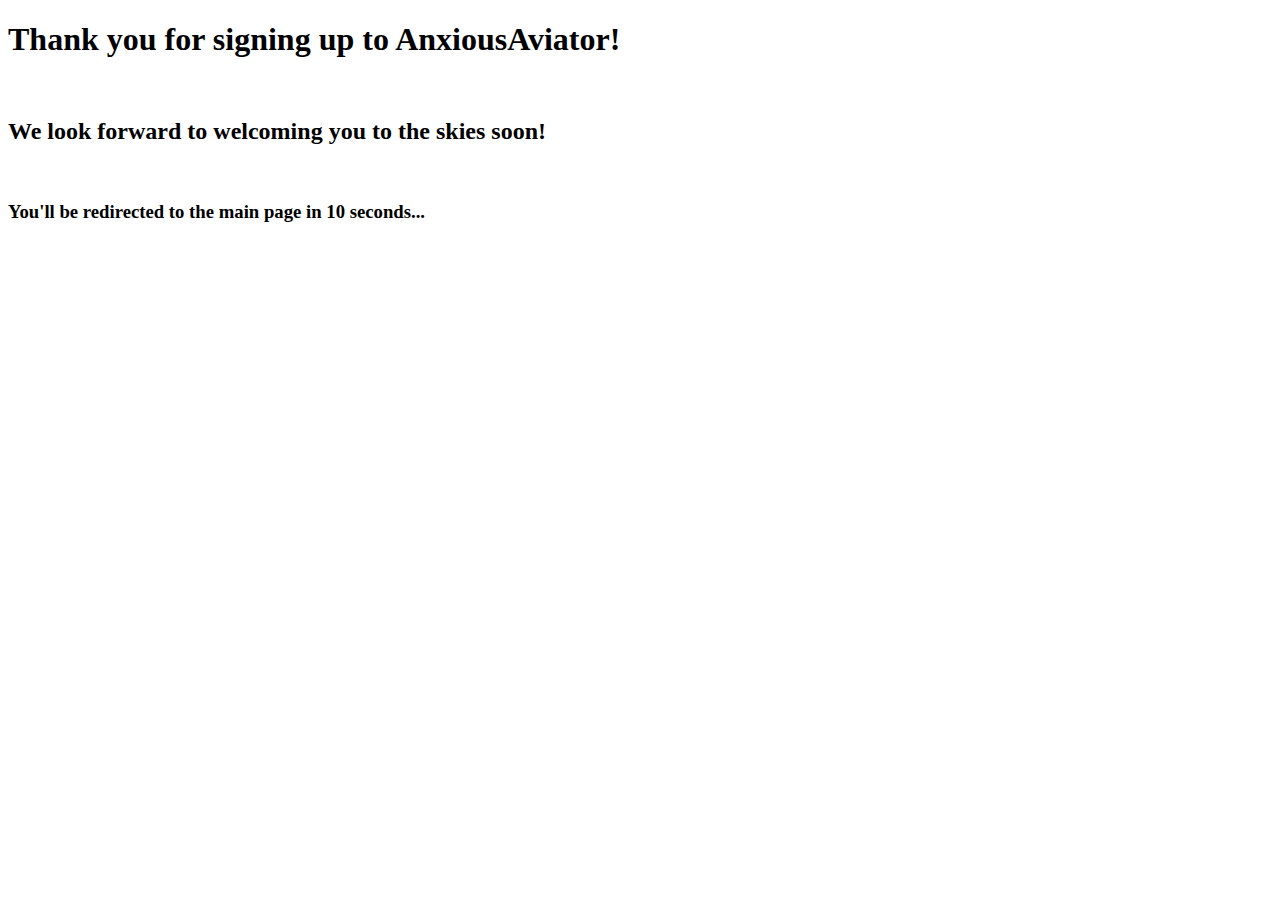
==== confirmation.html @ c25b3e9b "Add confirmation.html page and removed broken CI link" ====
<!DOCTYPE html>
<html lang="en">
<head>
    <meta charset="UTF-8">
    <meta http-equiv="X-UA-Compatible" content="IE=edge">
    <meta name="viewport" content="width=device-width, initial-scale=1.0">
    <meta http-equiv="refresh" content="10; url=index.html">
    <title>Document</title>
</head>
<body>
    <h1>Thank you for signing up to AnxiousAviator!</h1><br>
    <h2>We look forward to welcoming you to the skies soon!</h2><br>
    <h3>You'll be redirected to the main page in 10 seconds...</h3>
</body>
</html>
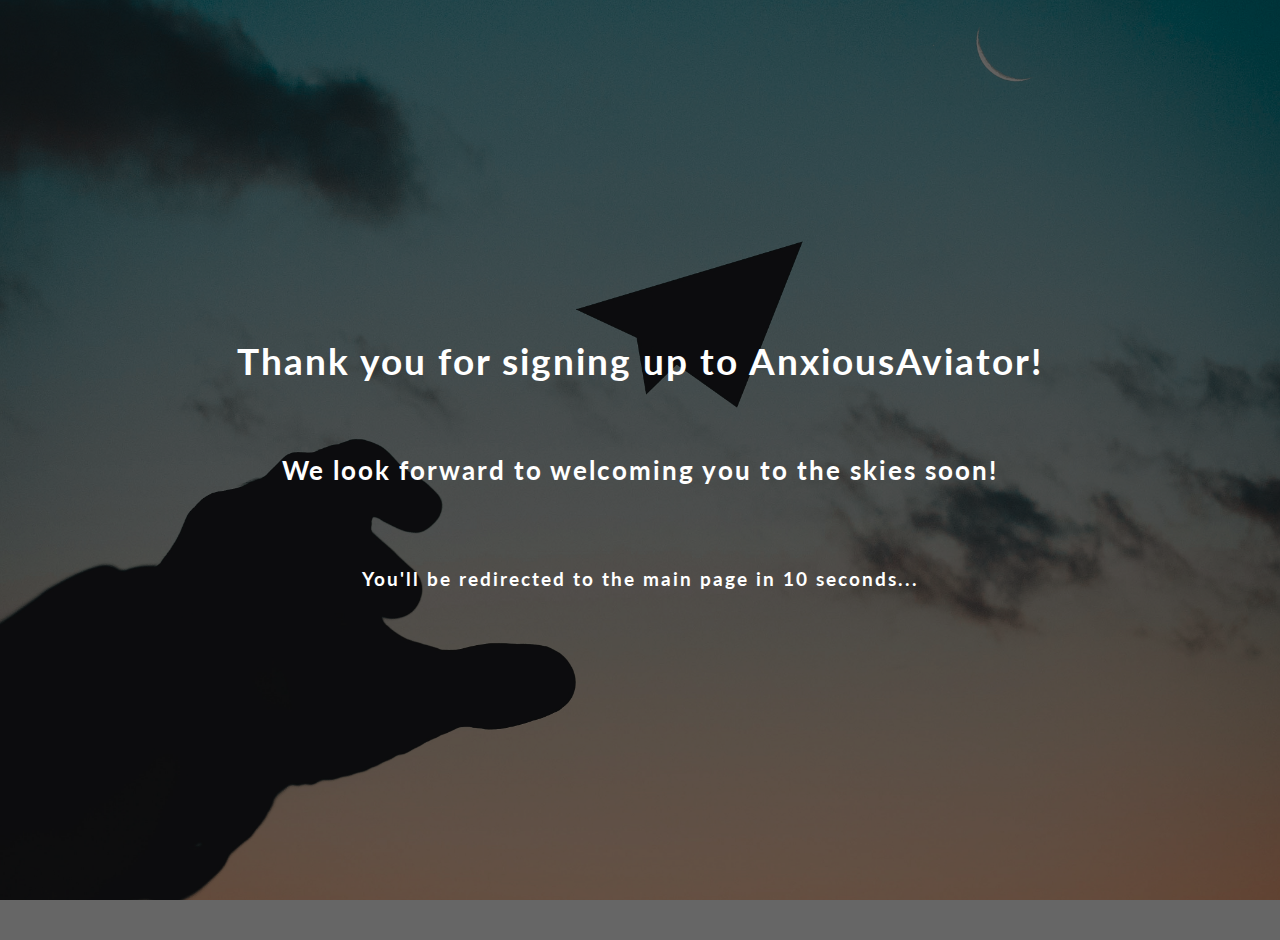
==== commit 6a1f7df8: "Add style to confirmation.html" ====
--- a/confirmation.html
+++ b/confirmation.html
@@ -5,11 +5,16 @@
     <meta http-equiv="X-UA-Compatible" content="IE=edge">
     <meta name="viewport" content="width=device-width, initial-scale=1.0">
     <meta http-equiv="refresh" content="10; url=index.html">
+    <link rel="stylesheet" href="/assets/css/style.css">
     <title>Document</title>
 </head>
 <body>
-    <h1>Thank you for signing up to AnxiousAviator!</h1><br>
-    <h2>We look forward to welcoming you to the skies soon!</h2><br>
-    <h3>You'll be redirected to the main page in 10 seconds...</h3>
+    <main class="confirmation-page">
+        <div class="confirmation-container">
+            <h1 class="confirmation-text" id="h1-text">Thank you for signing up to AnxiousAviator!</h1><br>
+            <h2 class="confirmation-text" id="h2-text">We look forward to welcoming you to the skies soon!</h2><br>
+            <h3 class="confirmation-text">You'll be redirected to the main page in 10 seconds...</h3>
+        </div>
+    </main>
 </body>
 </html>--- a/assets/css/style.css
+++ b/assets/css/style.css
@@ -0,0 +1,346 @@
+/*--------------------------------google fonts-------------------------------- */
+@import url('https://fonts.googleapis.com/css2?family=Almarai:wght@300;400&family=Lato&family=Montserrat:ital,wght@0,300;1,400&display=swap');
+
+* {
+    margin: 0;
+    padding: 0;
+    border: none;
+}
+
+html {
+    scroll-behavior: smooth;
+}
+
+body {
+    color: #fff;
+    font-family: Almaria, Lato;
+}
+
+/* --------------------------------hero-image, logo and nav-bar-------------------------------- */
+.hero-image {
+    width: 100%;
+    background: url(../images/plane-contrails.jpg) no-repeat;
+    background-size: cover;
+    background-position: right;
+    height: 600px;
+    position: relative;
+}
+
+.container-header {
+    display: flex;
+    flex-direction: column;
+    width: 100%;
+    color: #fff;
+    border-bottom: 1px solid #fff;
+    align-items: center;
+    background-color: rgb(16, 58, 85);
+}
+
+.container-header a {
+    text-decoration: none;
+    color: #fff;
+}
+
+.container-header ul {
+    display: flex;
+    justify-content: space-around;
+    margin-bottom: 30px;
+    /* padding: 20px; */
+    list-style-type: none;
+    text-decoration: none;
+    letter-spacing: 3px;
+}
+
+.logo {
+    letter-spacing: 5px;
+    margin: 30px 0 20px 0;
+    text-decoration: none;
+    font-size: 150%;
+}
+
+.nav-bar li {
+    font-size: .7em;
+    padding: 0 10px 0 10px;
+}
+
+/* --------------------------------cover-text-------------------------------- */
+.cover-text {
+    width: 90%;
+    height: 28%;
+    background-color: rgba(249, 109, 107, .6);
+    position: absolute;
+    top: 383px; 
+    /* transform: rotate(-35deg); */
+    border-top-right-radius: 60px;
+    border-bottom-right-radius: 10px;
+}
+
+.cover-text h2 {
+    font-size: 200%;
+    margin: 10px 10px 10px 10px;
+    padding-top: 20px;
+    text-transform: uppercase;
+    letter-spacing: 3px;
+    color: #fff;
+}
+
+.cover-text h3 {
+    margin: 51px 0 10px 10px;
+    padding: 10px 0 0 0;
+    text-decoration: none;
+    border-bottom: 1px solid #fff;
+    color: #fff;
+    font-size: 75%;
+    text-transform: uppercase;
+    width: 33%;
+    letter-spacing: 3px;
+}
+
+/* --------------------------------info section-------------------------------- */
+.container-info {
+    background-color: rgb(178, 160, 184);
+    width: 100%;
+    height: 1460px;
+    display: flex;
+    flex-direction: column;
+}
+
+.toy-plane img {
+    margin: 80px 20px 20px 20px;
+}
+
+.txt-info-1 h3 {
+    font-size: 200%;
+    margin: 20px 20px 10px 20px;
+    letter-spacing: 3px;
+    color: #000;
+    text-transform: uppercase;
+    line-height: 45px;
+}
+
+.txt-info-1 p {
+    margin: 10px 20px 20px 20px;
+    color: #000;
+    letter-spacing: 2px;
+    line-height: 30px;
+    font-family: Montserrat, Almarai;
+    font-weight: 900;
+}
+
+.button-style-black {
+    background-color: #000;
+    color: rgb(178, 160, 184);
+    padding: 18px 30px;
+    margin-left: 20px;
+    letter-spacing: 3px;
+    cursor: pointer;
+}
+/* -----------Add transition to button------------- */
+
+.txt-info-2 h3 {
+    font-size: 200%;
+    margin: 40px 20px 10px 20px;
+    letter-spacing: 3px;
+    color: #000;
+    text-transform: uppercase;
+    line-height: 45px;
+}
+
+.stormy-clouds img {
+    margin: 10px 20px 20px 20px;
+}
+
+/* --------------------------------customer-review--------------------------------*/
+.cust-review {
+    background-color: rgb(253, 133, 8);
+}
+
+.cust-review h3, .cust-review h4 {
+    margin: 0 20px 0 20px;
+    padding: 20px 0;
+    color: #000;
+    letter-spacing: 3px;
+    line-height: 25px;
+    font-family: Montserrat, Almarai;
+    font-weight: 900;
+    font-style: italic;
+    text-align: left;
+}
+
+.cust-review h4 {
+    padding: 2px 0 30px 0;
+}
+
+/* --------------------------------course-info-------------------------------------*/
+.course-info {
+    background: url(../images/cockpit.jpg) no-repeat center;
+    background-size: cover;
+    width: 100%;
+    display: flex;
+    flex-direction: column;
+}
+
+.course-info div {
+    background-color: rgba(0, 0, 0, .6);
+    height: 230px;
+    border: 2px solid #fff;
+    text-align: center;
+    line-height: 20px;
+    letter-spacing: 2px;
+    padding: 10px;
+    font-size: 100%;
+    display: flex;
+    flex-direction: column;
+    justify-content: center;
+    
+}
+
+.course-info h2, .course-info h3 {
+    padding: 8px;
+    color: #fff;
+}
+.course-info h2 {
+    padding-bottom: 20px;
+}
+
+.course-info a {
+    text-decoration: none;
+}
+
+/*------------------------------flight-support--------------------------------------*/
+.container-flight-support{
+    background-color: #81DAF5;
+    width: 100%;
+    height: 1230px;
+    display: flex;
+    flex-direction: column;
+}
+
+.flight-support iframe {
+    height: 220px;
+}
+
+.txt-support-1 p {
+    margin: 20px 20px 20px 20px;
+    color: #000;
+    letter-spacing: 2px;
+    line-height: 30px;
+    font-family: Montserrat, Almarai;
+    font-weight: 900;
+}
+
+.txt-info-1 a {
+    color: #fff;
+    font-weight: bolder;
+}
+
+/*--------------------------------sign-up-form------------------------------------- */
+.sign-up-form {
+    background: url(/assets/images/paper-plane.jpg) no-repeat center;
+    width: 100%;
+    background-size: cover;
+    height: 515px;
+}
+
+.sign-up-form .form-container {
+    background-color: rgba(0, 0, 0, .6);
+    height: 500px;
+    padding: 20px;
+    display: flex;
+    flex-direction: column;
+
+}
+
+.form-container .text-box {
+    background: transparent;
+    border: 1px solid #fff;
+    line-height: 30px;
+    letter-spacing: 2px;
+    color: #fff;
+}
+
+.flex-form {
+    display: flex;
+    flex-direction: column;
+}
+
+.form-container h2 {
+    padding-bottom: 15px;
+    font-size: 200%;
+    letter-spacing: 3px;
+}
+
+.flex-form label, .form-container h3 {
+    padding: 5px;
+    line-height: 30px;
+    letter-spacing: 2px;
+}
+
+.radio-label {
+    line-height: 30px;
+    letter-spacing: 2px;
+    padding: 5px;
+}
+
+.radio-option {
+    margin-right: 18px;
+}
+
+.button-style-orange {
+    background-color: rgb(253, 133, 8);
+    color: #000;
+    padding: 15px 30px;
+    letter-spacing: 3px;
+    margin: 20px 0;
+    cursor: pointer;
+    font-size: 110%;
+}
+
+/* ---------------------------------footer----------------------------------------- */
+.social-links {
+    display: flex;
+    justify-content: center;
+    justify-content: space-evenly;
+    align-items: center;
+    height: 100px;
+    color: #fff;
+    background-color: rgb(16, 58, 85);
+    list-style-type: none;
+}
+
+.social-links a {
+    color: #fff;
+    font-size: 150%;
+}
+
+/* -------------------------------confirmation.html--------------------------------- */
+.confirmation-page {
+    background: url(/assets/images/paper-plane.jpg) no-repeat center;
+    background-size: cover;
+    height: 100vh;
+}
+
+.confirmation-container {
+    background-color: rgba(0, 0, 0, .6);
+    height: 100vh;
+    display: flex;
+    flex-direction: column;
+    align-items: center;
+    justify-content: center;
+    padding: 20px 5px 20px 5px;
+}
+
+.confirmation-text {
+    padding: 20px 0 20px 0;
+    letter-spacing: 2px;
+    line-height: 50px;
+    text-align: center;
+}
+
+#h1-text {
+    font-size: 230%;
+}
+
+#h2-text {
+    font-size: 165%;
+}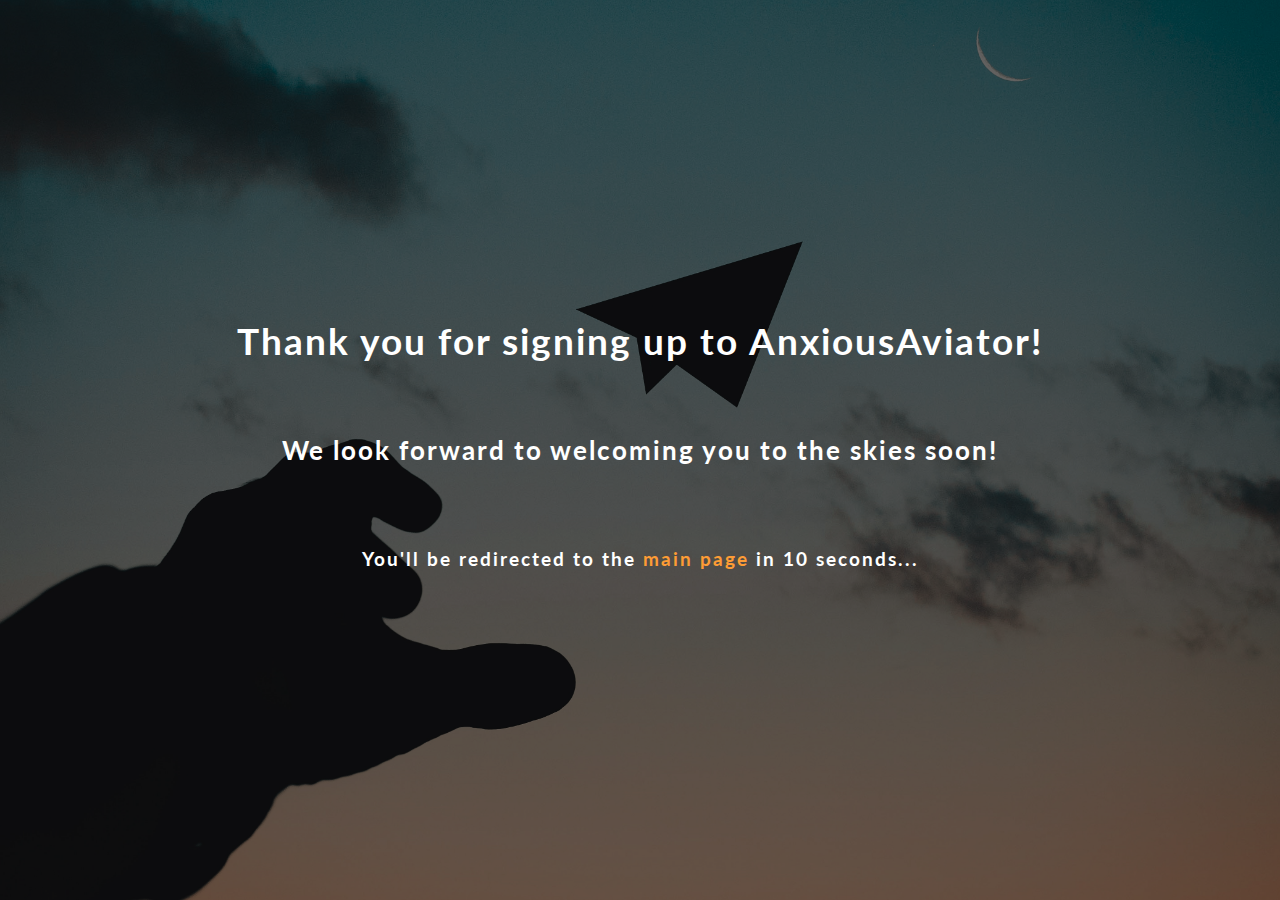
==== commit 3f3a7cd1: "Remove width from cover-text and amend zoom transition - course info" ====
--- a/confirmation.html
+++ b/confirmation.html
@@ -4,8 +4,11 @@
     <meta charset="UTF-8">
     <meta http-equiv="X-UA-Compatible" content="IE=edge">
     <meta name="viewport" content="width=device-width, initial-scale=1.0">
+    <meta name="description" content="Anxious Aviator helps passengers get rid of their fear of flying! Located in Dublin, Ireland">
+    <meta name="keywords" content="anxiety fear flying airplane">
+    <link rel="shortcut icon" href="assets/images/favicon.jpg" type="image/x-icon">
     <meta http-equiv="refresh" content="10; url=index.html">
-    <link rel="stylesheet" href="/assets/css/style.css">
+    <link rel="stylesheet" href="assets/css/style.css">
     <title>Document</title>
 </head>
 <body>
@@ -13,7 +16,7 @@
         <div class="confirmation-container">
             <h1 class="confirmation-text" id="h1-text">Thank you for signing up to AnxiousAviator!</h1><br>
             <h2 class="confirmation-text" id="h2-text">We look forward to welcoming you to the skies soon!</h2><br>
-            <h3 class="confirmation-text">You'll be redirected to the main page in 10 seconds...</h3>
+            <h3 class="confirmation-text">You'll be redirected to the <a href="index.html" id="main-link">main page</a> in 10 seconds...</h3>
         </div>
     </main>
 </body>
--- a/assets/css/style.css
+++ b/assets/css/style.css
@@ -1,4 +1,4 @@
-/*--------------------------------google fonts-------------------------------- */
+/*--google fonts-- */
 @import url('https://fonts.googleapis.com/css2?family=Almarai:wght@300;400&family=Lato&family=Montserrat:ital,wght@0,300;1,400&display=swap');
 
 * {
@@ -16,16 +16,17 @@
     font-family: Almaria, Lato;
 }
 
-/* --------------------------------hero-image, logo and nav-bar-------------------------------- */
+/* --hero-image, logo and nav-bar-- */
 .hero-image {
     width: 100%;
     background: url(../images/plane-contrails.jpg) no-repeat;
     background-size: cover;
     background-position: right;
-    height: 600px;
+    height: 723px;
     position: relative;
 }
 
+/* flex container - column to align logo and sidebar button */
 .container-header {
     display: flex;
     flex-direction: column;
@@ -44,8 +45,6 @@
 .container-header ul {
     display: flex;
     justify-content: space-around;
-    margin-bottom: 30px;
-    /* padding: 20px; */
     list-style-type: none;
     text-decoration: none;
     letter-spacing: 3px;
@@ -61,20 +60,91 @@
 .nav-bar li {
     font-size: .7em;
     padding: 0 10px 0 10px;
-}
-
-/* --------------------------------cover-text-------------------------------- */
+    display: none;
+}
+
+/* --side-bar-- */
+/* <!-- ref w3schools https://www.w3schools.com/howto/howto_js_collapse_sidebar.asp --> */
+.sidebar {
+    height: 100%; /* 100% Full-height */
+    width: 0; 
+    position: fixed; /* Stay in place */
+    z-index: 1; /* Stay on top */
+    top: 0;
+    left: 0;
+    background: url(../images/pink-sky-contrails.jpg) no-repeat center;
+    background-size: cover;
+    overflow-x: hidden; /* Disable horizontal scroll */
+    padding-top: 60px; /* Place content 60px from the top */
+    transition: 0.5s; /* 0.5 second transition effect to slide in the sidebar */
+  }
+  
+  /* The sidebar links */
+  .sidebar a:not(.closebtn) {
+    padding: 8px 8px 8px 32px;
+    text-decoration: none;
+    font-size: 25px;
+    color: #000;
+    display: block;
+    transition: 0.3s;
+  }
+  
+  /* hover over nav links in sidebar */
+  .sidebar a:hover {
+    color: #fff;
+    color: #fd9c35;
+  }
+  
+  /* Position and style the close button (top right corner) */
+  .sidebar .closebtn {
+    position: absolute;
+    top: 0;
+    right: 25px;
+    font-size: 36px;
+    color: #000;
+    padding: 0 0.5em;
+  }
+  
+  /* The button used to open the sidebar */
+  .openbtn {
+    font-size: 20px;
+    cursor: pointer;
+    background-color: #103a55;
+    color: #fff;
+    padding:5px 10px;
+    border: 1px solid #fff;
+    border-radius: 5px;
+  }
+  
+  /* hover over open button for sidebar */
+  .openbtn:hover {
+    background-color: #934106;
+  }
+  
+  /* push the page content to the right when you open the sidebar */
+  #main {
+    transition: margin-left .5s; 
+    padding-bottom: 20px;
+  }
+  
+  /* less padding and a smaller font size */
+  @media screen and (max-height: 450px) {
+    .sidebar {padding-top: 15px;}
+    .sidebar a {font-size: 18px;}
+  }
+
+/* --cover-text-- */
 .cover-text {
     width: 90%;
-    height: 28%;
-    background-color: rgba(249, 109, 107, .6);
+    background-color: #934106;
     position: absolute;
-    top: 383px; 
-    /* transform: rotate(-35deg); */
+    top: 383px;
     border-top-right-radius: 60px;
     border-bottom-right-radius: 10px;
-}
-
+    padding-bottom: 1em;
+}
+
+/* large text on cover-text overlay */
 .cover-text h2 {
     font-size: 200%;
     margin: 10px 10px 10px 10px;
@@ -84,33 +154,52 @@
     color: #fff;
 }
 
+/* sign-up link below cover-text */
 .cover-text h3 {
     margin: 51px 0 10px 10px;
-    padding: 10px 0 0 0;
+    padding: 10px 0;
     text-decoration: none;
     border-bottom: 1px solid #fff;
     color: #fff;
     font-size: 75%;
     text-transform: uppercase;
-    width: 33%;
     letter-spacing: 3px;
-}
-
-/* --------------------------------info section-------------------------------- */
+    display: inline-block;
+}
+
+/* hover over sign-up link below cover-text */
+.cover-text h3:hover {
+    color: #fd9c35;
+    border-bottom: 1px solid #fd9c35;
+}
+
+/* remove blue link underline */
+.cover-text a {
+    text-decoration: none;
+}
+
+/* --info section-- */
 .container-info {
-    background-color: rgb(178, 160, 184);
+    background-color: #F6EBE0;
     width: 100%;
-    height: 1460px;
     display: flex;
     flex-direction: column;
 }
 
+/* img for screen sizes up to 750px */
 .toy-plane img {
-    margin: 80px 20px 20px 20px;
-}
-
+    margin: 60px 0 20px 0;
+    width: 100%;
+}
+
+/* img hidden until 750px */
+.plane-window {
+    display: none;
+}
+
+/* first large text in info-section */
 .txt-info-1 h3 {
-    font-size: 200%;
+    font-size: 187%;
     margin: 20px 20px 10px 20px;
     letter-spacing: 3px;
     color: #000;
@@ -118,6 +207,7 @@
     line-height: 45px;
 }
 
+/* first paragraph in info-section */
 .txt-info-1 p {
     margin: 10px 20px 20px 20px;
     color: #000;
@@ -127,38 +217,60 @@
     font-weight: 900;
 }
 
-.button-style-black {
-    background-color: #000;
-    color: rgb(178, 160, 184);
-    padding: 18px 30px;
-    margin-left: 20px;
+/* buttons on info-section */
+.txt-info-1 .button-div {
+    display: block;
+    margin-left: 18px;
+    color: #fff;
+    text-decoration: none;
+    padding: 15px 20px;
     letter-spacing: 3px;
     cursor: pointer;
-}
-/* -----------Add transition to button------------- */
-
+    width: 38%;
+    font-size: 100%;
+    margin-bottom: 40px;
+    text-align: center;
+    background-color: #934106;
+}
+
+/* buttons on info-section */
+.button-style-black:hover {
+    background-color: #fd9c35;
+    color: #000;
+}
+
+/* second large text in info-section */
 .txt-info-2 h3 {
     font-size: 200%;
-    margin: 40px 20px 10px 20px;
+    margin: 0 20px 10px 20px;
     letter-spacing: 3px;
     color: #000;
     text-transform: uppercase;
     line-height: 45px;
 }
 
+/* img for screen sizes up to 750px */
 .stormy-clouds img {
-    margin: 10px 20px 20px 20px;
-}
-
-/* --------------------------------customer-review--------------------------------*/
+    margin: 10px 0 20px 0;
+    width: 100%;
+}
+
+/* img hidden until 750px */
+.vert-storm-clouds {
+    display: none;
+}
+
+/* --customer-review--*/
+/* background colour for cust-review section */
 .cust-review {
-    background-color: rgb(253, 133, 8);
-}
-
+    background-color: #255C7E;
+}
+
+/* customer review text */
 .cust-review h3, .cust-review h4 {
     margin: 0 20px 0 20px;
     padding: 20px 0;
-    color: #000;
+    color: #fff;
     letter-spacing: 3px;
     line-height: 25px;
     font-family: Montserrat, Almarai;
@@ -167,11 +279,13 @@
     text-align: left;
 }
 
+/* customer review name */
 .cust-review h4 {
     padding: 2px 0 30px 0;
 }
 
-/* --------------------------------course-info-------------------------------------*/
+/* --course-info--*/
+/* flex container and background image for section */
 .course-info {
     background: url(../images/cockpit.jpg) no-repeat center;
     background-size: cover;
@@ -180,46 +294,63 @@
     flex-direction: column;
 }
 
-.course-info div {
-    background-color: rgba(0, 0, 0, .6);
-    height: 230px;
+/* style the three divs in a column */
+.course-info [class$="-course"] {
+    background-color: rgba(0, 0, 0, 0.6);
     border: 2px solid #fff;
     text-align: center;
     line-height: 20px;
     letter-spacing: 2px;
-    padding: 10px;
+    padding: 25px 10px;
     font-size: 100%;
     display: flex;
     flex-direction: column;
     justify-content: center;
-    
-}
-
+    height: calc(100% - 50px);
+}
+
+/* large header and text beneath */
 .course-info h2, .course-info h3 {
     padding: 8px;
     color: #fff;
 }
+
+/* padding beneath large header */
 .course-info h2 {
     padding-bottom: 20px;
 }
 
+/* remove the blue underline for links */
 .course-info a {
     text-decoration: none;
 }
 
-/*------------------------------flight-support--------------------------------------*/
+/* zoom animation for course-info section */
+.hover-zoom {
+  transition: all 0.5s ease-in-out;
+}
+
+.hover-zoom:hover {
+    transform: scale(1.05);
+}
+
+
+/*--flight-support--*/
+/* flexbox for flight-support section and style to column */
 .container-flight-support{
-    background-color: #81DAF5;
+    background-color: #F6EBE0;
     width: 100%;
-    height: 1230px;
     display: flex;
     flex-direction: column;
 }
 
+/* youtube video */
 .flight-support iframe {
     height: 220px;
-}
-
+    width: 100%;
+}
+
+/* paragraph in flight-support section */
 .txt-support-1 p {
     margin: 20px 20px 20px 20px;
     color: #000;
@@ -229,28 +360,57 @@
     font-weight: 900;
 }
 
+/* hyperlink embedded in both info-section & flight-support section */
 .txt-info-1 a {
-    color: #fff;
+    color: #000;
     font-weight: bolder;
 }
 
-/*--------------------------------sign-up-form------------------------------------- */
+/* hover over hyperlinks */
+.txt-info-1 .hyperlink-txt:hover {
+    color: #fd9c35;
+}
+
+/* check my flight button */
+#turbli-link-button {
+    display: block;
+    margin-left: 18px;
+    color: #fff;
+    text-decoration: none;
+    padding: 18px 20px;
+    letter-spacing: 3px;
+    cursor: pointer;
+    width: 46%;
+    font-size: 90%;
+    margin-bottom: 40px;
+    text-align: center;
+    background-color: #934106;
+}
+
+/* hover over check my flight button */
+#turbli-link-button:hover {
+    background-color: #fd9c35;
+    color: #000;
+}
+
+/*--sign-up-form-- */
+/* background image for sign-up form */
 .sign-up-form {
-    background: url(/assets/images/paper-plane.jpg) no-repeat center;
+    background: url(../images/paper-plane.jpg) no-repeat center;
     width: 100%;
     background-size: cover;
-    height: 515px;
-}
-
+}
+
+/* flexbox and overlay background color of sign-up form */
 .sign-up-form .form-container {
     background-color: rgba(0, 0, 0, .6);
-    height: 500px;
     padding: 20px;
     display: flex;
     flex-direction: column;
 
 }
 
+/* style for input fields - text box */
 .form-container .text-box {
     background: transparent;
     border: 1px solid #fff;
@@ -259,35 +419,46 @@
     color: #fff;
 }
 
+/* turn form into flexbox and column */
 .flex-form {
     display: flex;
     flex-direction: column;
 }
 
+/* main header of sign-up form */
 .form-container h2 {
     padding-bottom: 15px;
     font-size: 200%;
     letter-spacing: 3px;
 }
 
+/* header for radio buttons */
 .flex-form label, .form-container h3 {
     padding: 5px;
     line-height: 30px;
     letter-spacing: 2px;
 }
 
+/* label for radio buttons */
 .radio-label {
     line-height: 30px;
     letter-spacing: 2px;
     padding: 5px;
 }
 
+/* to space radio options */
 .radio-option {
     margin-right: 18px;
 }
 
+/* to align with radio option above */
+#online-label {
+    padding-right: 19px;
+}
+
+/* orange sign-up button on sign-up form */
 .button-style-orange {
-    background-color: rgb(253, 133, 8);
+    background-color: #fd9c35;
     color: #000;
     padding: 15px 30px;
     letter-spacing: 3px;
@@ -296,30 +467,55 @@
     font-size: 110%;
 }
 
-/* ---------------------------------footer----------------------------------------- */
+/* hover over sign-up button */
+.button-style-orange:hover {
+    background-color: #934106;
+    color: #fff;
+}
+
+/* hover over input fields - text box */
+.flex-form > input:hover {
+    border-color: #fd9c35;
+}
+
+/* --footer-- */
+/* flexbox and alignment for social icons */
 .social-links {
     display: flex;
     justify-content: center;
     justify-content: space-evenly;
     align-items: center;
-    height: 100px;
-    color: #fff;
+    color: #fff;
+    list-style-type: none;
+}
+
+/* color and size of social links in footer */
+.social-links a {
+    color: #fff;
+    font-size: 150%;
+}
+
+/* color and spacing for footer */
+.footer-container {
     background-color: rgb(16, 58, 85);
-    list-style-type: none;
-}
-
-.social-links a {
-    color: #fff;
-    font-size: 150%;
-}
-
-/* -------------------------------confirmation.html--------------------------------- */
+    padding: 35px 0 35px 0;
+}
+
+/* hover over social links */
+.social-links a:hover {
+    color: #fd9c35;
+} 
+
+
+/* --confirmation.html - destination upon submission of sign-up form-- */
+/* background img for confirmation page */
 .confirmation-page {
-    background: url(/assets/images/paper-plane.jpg) no-repeat center;
+    background: url(../images/paper-plane.jpg) no-repeat center;
     background-size: cover;
     height: 100vh;
 }
 
+/* flexbox, background overlay color and column styling for confirmation page */
 .confirmation-container {
     background-color: rgba(0, 0, 0, .6);
     height: 100vh;
@@ -327,9 +523,9 @@
     flex-direction: column;
     align-items: center;
     justify-content: center;
-    padding: 20px 5px 20px 5px;
-}
-
+}
+
+/* text on confirmation page */
 .confirmation-text {
     padding: 20px 0 20px 0;
     letter-spacing: 2px;
@@ -337,10 +533,456 @@
     text-align: center;
 }
 
+#main-link {
+    color: #fd9c35;
+    text-decoration: none;
+}
+
+/* font-size for header text on confirmation page */
 #h1-text {
     font-size: 230%;
 }
 
+/* font-size for sub-header on confirmation page */
 #h2-text {
     font-size: 165%;
-}+}
+
+/* for screen sizes 390px wide and up */
+
+@media screen and (min-width: 390px) {
+    /* course-info */
+    .course-info [class$="-course"] {
+        font-size: 120%;
+    }
+
+    /* check my flight button */
+    #turbli-link-button {
+    width: 38%;
+    }
+}
+
+/* for screen sizes 750px wide and up */
+
+@media screen and (min-width: 750px) {
+    /* removal of sidebar */
+    .sidebar {
+        display: none;
+    }
+
+    /* removal of sidebar */
+    .openbtn {
+        display: none;
+    }
+    /* adding nav-bar */
+    .nav-bar li {
+        font-size: 1.1em;
+        padding: 0 10px 0 10px;
+        display: flex;
+    }
+
+    /* increase size of logo */
+    .logo {
+        font-size: 300%;
+    }
+
+    /* color change-hover over nav-bar links */
+    .nav-bar .nav-bar-hover:hover {
+        color: #fd9c35;
+    }
+
+    /* main central text */
+    .cover-text h2 {
+        font-size: 213%;
+    }
+
+    /* sign-up text */
+    .cover-text h3 {
+        margin-top: 30px;
+        font-size: 105%;
+    }
+
+    /* sign-up text */
+    .cover-text h3:hover {
+        color: #000;
+        border-bottom: 1px solid #000;
+    }
+
+    .cover-text a {
+        text-decoration: none;
+    }
+
+    /* info-section */
+    /* flexbox for upper image, heading and text */
+    .media-750px-info1 {
+        display: flex;
+    }
+
+    /* img hidden above 750px */
+    .toy-plane img {
+       display: none; 
+    }
+
+    /* img displayed above 750px */
+    .plane-window {
+        display: flex;
+        width: 46%;
+        margin: 50px 20px 40px 20px;
+        border-radius: 10%;
+    }
+   
+    /* upper large text */
+    .txt-info-1 h3 {
+        font-size: 180%;
+        margin: 30px 20px 20px 20px;
+    }
+    
+    /* paragraph under large text */
+    .txt-info-1 p {
+        margin: 10px 20px 36px 20px;
+    }
+
+    /* flexbox for bottom image, heading and text */
+    .media-750px-info2 {
+        display: flex;
+    }
+
+    /* img hidden above 750px */
+    .stormy-clouds img {
+        display: none;
+    }
+
+    /* img displayed above 750px */
+    .vert-storm-clouds {
+        display: flex;
+        width: 47%;
+        margin: 60px 20px 40px 30px;
+        object-fit: cover;
+        border-radius: 10%;
+    }
+
+    /* re-order img and text horizontally */
+    div .vert-storm-clouds {
+        order: 1;
+    }
+    /* bottom large text */
+    #heading-media-query{
+        margin: 80px 30px 20px 20px;
+    }
+
+    /* bottom text */
+    #text-media-query {
+        margin: 25px 20px 36px 20px;
+    }
+
+    /* learn-more button */
+     div .button-style-black {
+        margin-left: 20px;
+    }
+
+    /* course-info section */
+    /* change from column to row */
+    .course-info {
+        flex-direction: row;
+    }
+
+    /* to maintain border-bottom alignment */
+    .course-info [class$="-course"] {
+        line-height: 20px;
+        font-size: 85%;
+    }
+
+    /* large text */
+    .course-info h2 {
+        font-size: 150%;
+    }
+
+    /* smaller text */
+    .course-info h3 {
+        font-size: 130%;
+    }
+
+    /* to align bottom of middle div */
+    .half-day-course h3 {
+        margin-bottom: 12px;
+    }
+
+    /* to align bottom of right div */
+    .online-course h3 {
+        margin-bottom: 5.3px;
+    }
+
+    /* flight-support */
+    /* re-size youtube video */
+    .flight-support iframe {
+        width: 710px;
+        height: 400px;
+        margin: 0 20px;
+    }
+
+    /* check my flight button */
+    #turbli-link-button {
+        margin-left: 20px;
+        width: 22%;
+        }
+
+    /* sign-up form */
+    /* to center the form */
+    form {
+        margin-left: 30%;
+    }
+
+    /* to center the header */
+    .form-container h2 {
+        margin-left: 30%;
+        margin-top: 20px;
+        font-size: 260%;
+    }
+
+    /* to align the radio buttons */
+    .radio-option {
+        margin-right: 35px;
+    }
+
+    /* increase spacing between radio btns */
+    .radio-option {
+        margin-right: 75px;
+    }
+
+    /* reduce width of input fields */
+    .form-container .text-box {
+        width: 60%;
+    }
+
+    /* font-size of social icons */
+    .social-links a {
+        font-size: 175%;
+    }
+}
+
+/* for screen sizes 950px wide and up */
+
+@media screen and (min-width: 950px) {
+   /* main central text */
+   .cover-text h2 {
+    font-size: 276%;
+    margin-left: 20px;
+   }
+    
+   /* width of sign-up link */
+    .cover-text h3 {
+        font-size: 135%;
+        margin-left: 20px;
+    }
+
+    /* info-section */
+    /* large img */
+    .plane-window {
+        width: 50%;
+        margin: 50px 30px 40px 30px;
+    }
+
+    /* upper large text */
+    .txt-info-1 h3 {
+        font-size: 200%;
+        margin: 140px 20px 20px 30px;
+    }
+
+    /* paragraph under large text */
+    .txt-info-1 p {
+        margin: 10px 30px 40px 30px;
+        line-height: 35px;
+    }
+
+    /* bottom large text */
+    #heading-media-query {
+        margin: 180px 30px 20px 30px;
+    }
+
+    /* bottom text */
+    #text-media-query {
+        margin: 30px 10px 40px 30px;
+    }
+
+    .txt-info-1 .button-div {
+        margin-left: 30px;
+    }
+
+    /* large img */
+    .vert-storm-clouds {
+        width: 50%;
+        margin: 60px 30px 40px 30px;
+    }
+
+    /* cust-review section */
+    .cust-review h3 {
+        margin: 0 30px;
+    }
+
+    .cust-review h4 {
+        margin: 0 30px;
+    }
+
+    /* course-info section */
+     /* large text */
+     .course-info h2 {
+        font-size: 200%;
+    }
+
+    /* smaller text */
+    .course-info h3 {
+        font-size: 155%;
+    }
+
+    /* flight-support section */
+    /* heading */
+    .txt-support-1 h3 {
+        font-size: 260%;
+        margin: 40px 30px 30px 30px;
+    }
+
+    /* youtube video */
+    .flight-support iframe {
+        margin: 2em auto;
+        width: 890px;
+        height: 450px;
+    }
+
+    /* check my flight button */
+    #turbli-link-button {
+        width: 19%;
+        font-size: 100%;
+        margin-left: 30px;
+    }
+
+    /* sign-up form */
+    /* to center the form */
+    form {
+        margin-left: 30%;
+    }
+
+    /* to center the header */
+    .form-container h2 {
+        margin-left: 30%;
+        margin-top: 20px;
+        font-size: 260%;
+    }
+
+    /* remove line-break in radio buttons */
+    #hidden-space-750px {
+        display: none;
+    }
+
+    /* to align the radio buttons */
+    .radio-option {
+        margin-right: 42px;
+    }
+
+    /* to remove the alignment from below 750px */
+    #online-label {
+        padding-right: 5px;
+    }
+}
+
+/* for screen sizes 1200px wide and up */
+
+@media screen and (min-width: 1200px){
+    
+    /* align logo and nav-bar along top of page */
+    .container-header {
+        flex-direction: row;
+        justify-content: space-between;
+    }
+
+    .logo {
+        margin: 30px 0 30px 30px;
+    }
+
+    /* padding left-over from side-bar */
+    #main {
+        padding-bottom: 0;
+    }
+
+    /* to algin nav-bar */
+    nav {
+        margin-right: 20px;
+    }
+
+    /* position plane lower in viewport */
+    .hero-image {
+        background-position-y: -75px;
+    }
+
+    /* info-section */
+    /* large img */
+    .plane-window {
+        height: 500px;
+        margin: 50px 30px 40px 30px;
+    }
+
+    /* upper large text */
+    .txt-info-1 h3 {
+        font-size: 218%;
+    }
+
+    /* bottom large text */
+    #heading-media-query {
+        margin: 90px 30px 20px 30px;
+    }
+
+     /* large img */
+     .vert-storm-clouds {
+        height: 500px;
+        margin: 0 30px 40px 5px;
+    }
+
+    /* button width */
+    .txt-info-1 .button-div {
+        width: 15%;
+    }
+
+    /* course-info */
+    /* increase size of section and text */
+    .course-info [class$="-course"] {
+        line-height: 40px;
+        /* to maintain border-bottom alignment */
+        font-size: 119%;
+    }
+
+    /* to align bottom of middle div */
+    .half-day-course h3 {
+        padding-bottom: 15px;
+    }
+
+    /* increase size of header */
+    .form-container h2 {
+        font-size: 300%;
+    }
+
+     /* check my flight link button */
+     #turbli-link-button {
+        width: 15%;
+    }
+
+    /* sign-up form */
+    /* increase size of input field labels */
+    .flex-form label, .form-container h3 {
+        font-size: 150%;
+    }
+
+    /* increase size of radio labels */
+    .radio-label {
+        line-height: 35px;
+        font-size: 125%;
+    }
+
+    /* space radio options evenly and align with text box above */
+    .radio-option {
+        margin-right: 72px;
+    }
+
+     /* font-size of social icons */
+     .social-links a {
+        font-size: 200%;
+    }
+}
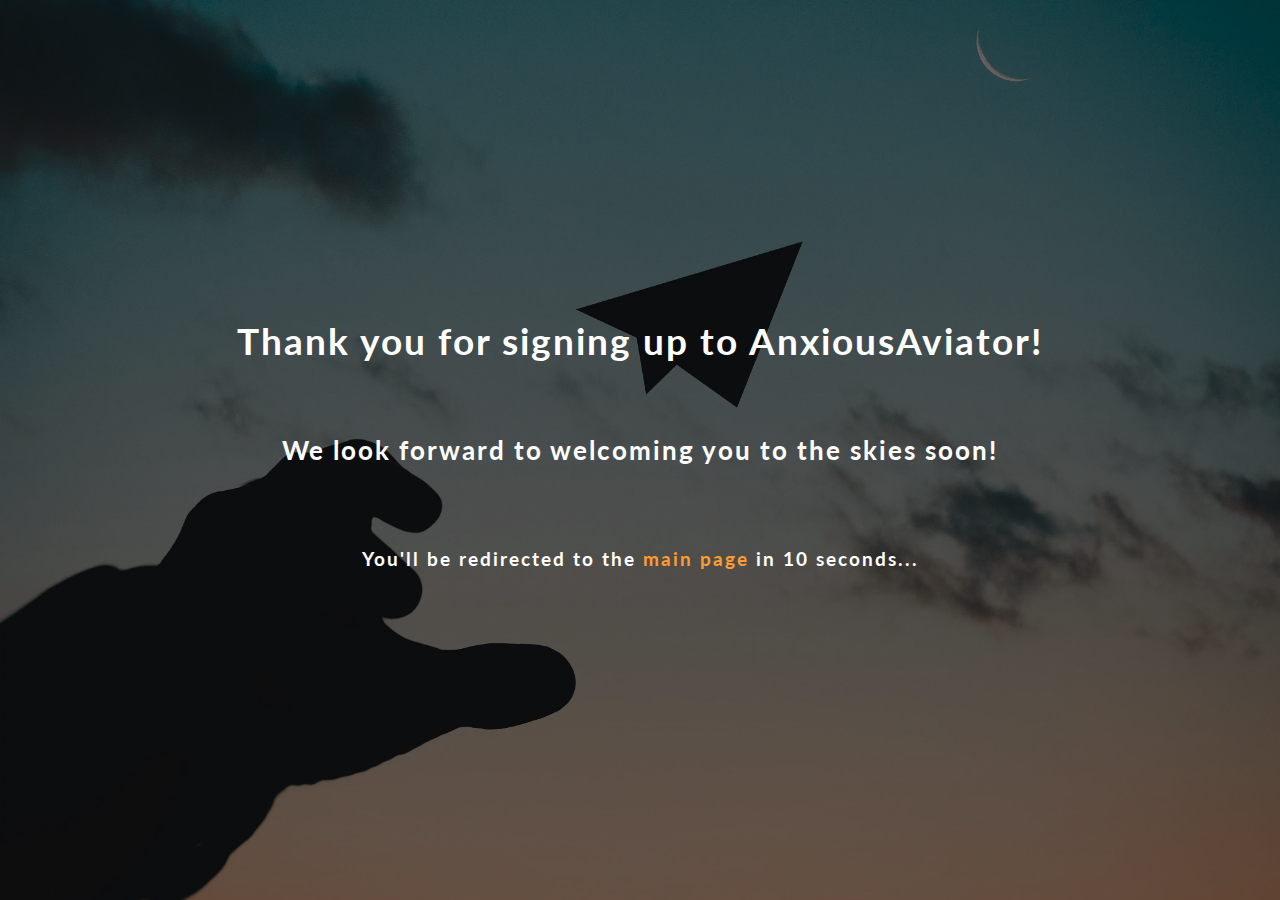
==== commit fad923c0: "Add prefixes to make compatible for multiple browsers" ====
--- a/confirmation.html
+++ b/confirmation.html
@@ -6,10 +6,10 @@
     <meta name="viewport" content="width=device-width, initial-scale=1.0">
     <meta name="description" content="Anxious Aviator helps passengers get rid of their fear of flying! Located in Dublin, Ireland">
     <meta name="keywords" content="anxiety fear flying airplane">
-    <link rel="shortcut icon" href="assets/images/favicon.jpg" type="image/x-icon">
+    <link rel="shortcut icon" href="assets/images/plane-favicon.png" type="image/x-icon">
     <meta http-equiv="refresh" content="10; url=index.html">
     <link rel="stylesheet" href="assets/css/style.css">
-    <title>Document</title>
+    <title>AnxiousAviator</title>
 </head>
 <body>
     <main class="confirmation-page">
--- a/assets/css/style.css
+++ b/assets/css/style.css
@@ -13,13 +13,13 @@
 
 body {
     color: #fff;
-    font-family: Almaria, Lato;
+    font-family: Lato, Almarai;
 }
 
 /* --hero-image, logo and nav-bar-- */
 .hero-image {
     width: 100%;
-    background: url(../images/plane-contrails.jpg) no-repeat;
+    background: url(../images/plane-contrails.webp) no-repeat;
     background-size: cover;
     background-position: right;
     height: 723px;
@@ -28,13 +28,20 @@
 
 /* flex container - column to align logo and sidebar button */
 .container-header {
+    display: -webkit-box;
+    display: -ms-flexbox;
     display: flex;
-    flex-direction: column;
+    -webkit-box-orient: vertical;
+    -webkit-box-direction: normal;
+        -ms-flex-direction: column;
+            flex-direction: column;
     width: 100%;
     color: #fff;
     border-bottom: 1px solid #fff;
-    align-items: center;
-    background-color: rgb(16, 58, 85);
+    -webkit-box-align: center;
+        -ms-flex-align: center;
+            align-items: center;
+    background-color: #103a55;
 }
 
 .container-header a {
@@ -43,8 +50,11 @@
 }
 
 .container-header ul {
+    display: -webkit-box;
+    display: -ms-flexbox;
     display: flex;
-    justify-content: space-around;
+    -ms-flex-pack: distribute;
+        justify-content: space-around;
     list-style-type: none;
     text-decoration: none;
     letter-spacing: 3px;
@@ -72,10 +82,12 @@
     z-index: 1; /* Stay on top */
     top: 0;
     left: 0;
-    background: url(../images/pink-sky-contrails.jpg) no-repeat center;
+    background: url(../images/pink-sky-contrails.webp) no-repeat center;
     background-size: cover;
     overflow-x: hidden; /* Disable horizontal scroll */
     padding-top: 60px; /* Place content 60px from the top */
+    -webkit-transition: 0.5s;
+    -o-transition: 0.5s;
     transition: 0.5s; /* 0.5 second transition effect to slide in the sidebar */
   }
   
@@ -86,13 +98,15 @@
     font-size: 25px;
     color: #000;
     display: block;
+    -webkit-transition: 0.3s;
+    -o-transition: 0.3s;
     transition: 0.3s;
   }
   
   /* hover over nav links in sidebar */
   .sidebar a:hover {
     color: #fff;
-    color: #fd9c35;
+    background-color: #fd9c35;
   }
   
   /* Position and style the close button (top right corner) */
@@ -118,11 +132,13 @@
   
   /* hover over open button for sidebar */
   .openbtn:hover {
-    background-color: #934106;
+    background-color: #80d8da;
   }
   
   /* push the page content to the right when you open the sidebar */
   #main {
+    -webkit-transition: margin-left .5s;
+    -o-transition: margin-left .5s;
     transition: margin-left .5s; 
     padding-bottom: 20px;
   }
@@ -156,12 +172,12 @@
 
 /* sign-up link below cover-text */
 .cover-text h3 {
-    margin: 51px 0 10px 10px;
-    padding: 10px 0;
+    margin: 35px 0 10px 10px;
+    padding: 10px 0 2px 0;
     text-decoration: none;
     border-bottom: 1px solid #fff;
     color: #fff;
-    font-size: 75%;
+    font-size: 100%;
     text-transform: uppercase;
     letter-spacing: 3px;
     display: inline-block;
@@ -169,8 +185,8 @@
 
 /* hover over sign-up link below cover-text */
 .cover-text h3:hover {
-    color: #fd9c35;
-    border-bottom: 1px solid #fd9c35;
+    color: #80d8da;
+    border-bottom: 1px solid #80d8da;
 }
 
 /* remove blue link underline */
@@ -182,8 +198,13 @@
 .container-info {
     background-color: #F6EBE0;
     width: 100%;
+    display: -webkit-box;
+    display: -ms-flexbox;
     display: flex;
-    flex-direction: column;
+    -webkit-box-orient: vertical;
+    -webkit-box-direction: normal;
+        -ms-flex-direction: column;
+            flex-direction: column;
 }
 
 /* img for screen sizes up to 750px */
@@ -287,11 +308,16 @@
 /* --course-info--*/
 /* flex container and background image for section */
 .course-info {
-    background: url(../images/cockpit.jpg) no-repeat center;
+    background: url(../images/cockpit.webp) no-repeat center;
     background-size: cover;
     width: 100%;
+    display: -webkit-box;
+    display: -ms-flexbox;
     display: flex;
-    flex-direction: column;
+    -webkit-box-orient: vertical;
+    -webkit-box-direction: normal;
+        -ms-flex-direction: column;
+            flex-direction: column;
 }
 
 /* style the three divs in a column */
@@ -303,9 +329,16 @@
     letter-spacing: 2px;
     padding: 25px 10px;
     font-size: 100%;
+    display: -webkit-box;
+    display: -ms-flexbox;
     display: flex;
-    flex-direction: column;
-    justify-content: center;
+    -webkit-box-orient: vertical;
+    -webkit-box-direction: normal;
+        -ms-flex-direction: column;
+            flex-direction: column;
+    -webkit-box-pack: center;
+        -ms-flex-pack: center;
+            justify-content: center;
     height: calc(100% - 50px);
 }
 
@@ -327,11 +360,15 @@
 
 /* zoom animation for course-info section */
 .hover-zoom {
+  -webkit-transition: all 0.5s ease-in-out;
+  -o-transition: all 0.5s ease-in-out;
   transition: all 0.5s ease-in-out;
 }
 
 .hover-zoom:hover {
-    transform: scale(1.05);
+    -webkit-transform: scale(1.05);
+        -ms-transform: scale(1.05);
+            transform: scale(1.05);
 }
 
 
@@ -340,8 +377,13 @@
 .container-flight-support{
     background-color: #F6EBE0;
     width: 100%;
+    display: -webkit-box;
+    display: -ms-flexbox;
     display: flex;
-    flex-direction: column;
+    -webkit-box-orient: vertical;
+    -webkit-box-direction: normal;
+        -ms-flex-direction: column;
+            flex-direction: column;
 }
 
 /* youtube video */
@@ -396,7 +438,7 @@
 /*--sign-up-form-- */
 /* background image for sign-up form */
 .sign-up-form {
-    background: url(../images/paper-plane.jpg) no-repeat center;
+    background: url(../images/paper-plane.webp) no-repeat center;
     width: 100%;
     background-size: cover;
 }
@@ -405,8 +447,13 @@
 .sign-up-form .form-container {
     background-color: rgba(0, 0, 0, .6);
     padding: 20px;
+    display: -webkit-box;
+    display: -ms-flexbox;
     display: flex;
-    flex-direction: column;
+    -webkit-box-orient: vertical;
+    -webkit-box-direction: normal;
+        -ms-flex-direction: column;
+            flex-direction: column;
 
 }
 
@@ -421,8 +468,13 @@
 
 /* turn form into flexbox and column */
 .flex-form {
+    display: -webkit-box;
+    display: -ms-flexbox;
     display: flex;
-    flex-direction: column;
+    -webkit-box-orient: vertical;
+    -webkit-box-direction: normal;
+        -ms-flex-direction: column;
+            flex-direction: column;
 }
 
 /* main header of sign-up form */
@@ -481,10 +533,18 @@
 /* --footer-- */
 /* flexbox and alignment for social icons */
 .social-links {
+    display: -webkit-box;
+    display: -ms-flexbox;
     display: flex;
-    justify-content: center;
-    justify-content: space-evenly;
-    align-items: center;
+    -webkit-box-pack: center;
+        -ms-flex-pack: center;
+            justify-content: center;
+    -webkit-box-pack: space-evenly;
+        -ms-flex-pack: space-evenly;
+            justify-content: space-evenly;
+    -webkit-box-align: center;
+        -ms-flex-align: center;
+            align-items: center;
     color: #fff;
     list-style-type: none;
 }
@@ -510,7 +570,7 @@
 /* --confirmation.html - destination upon submission of sign-up form-- */
 /* background img for confirmation page */
 .confirmation-page {
-    background: url(../images/paper-plane.jpg) no-repeat center;
+    background: url(../images/paper-plane.webp) no-repeat center;
     background-size: cover;
     height: 100vh;
 }
@@ -519,10 +579,19 @@
 .confirmation-container {
     background-color: rgba(0, 0, 0, .6);
     height: 100vh;
+    display: -webkit-box;
+    display: -ms-flexbox;
     display: flex;
-    flex-direction: column;
-    align-items: center;
-    justify-content: center;
+    -webkit-box-orient: vertical;
+    -webkit-box-direction: normal;
+        -ms-flex-direction: column;
+            flex-direction: column;
+    -webkit-box-align: center;
+        -ms-flex-align: center;
+            align-items: center;
+    -webkit-box-pack: center;
+        -ms-flex-pack: center;
+            justify-content: center;
 }
 
 /* text on confirmation page */
@@ -578,6 +647,8 @@
     .nav-bar li {
         font-size: 1.1em;
         padding: 0 10px 0 10px;
+        display: -webkit-box;
+        display: -ms-flexbox;
         display: flex;
     }
 
@@ -615,6 +686,8 @@
     /* info-section */
     /* flexbox for upper image, heading and text */
     .media-750px-info1 {
+        display: -webkit-box;
+        display: -ms-flexbox;
         display: flex;
     }
 
@@ -625,6 +698,8 @@
 
     /* img displayed above 750px */
     .plane-window {
+        display: -webkit-box;
+        display: -ms-flexbox;
         display: flex;
         width: 46%;
         margin: 50px 20px 40px 20px;
@@ -644,6 +719,8 @@
 
     /* flexbox for bottom image, heading and text */
     .media-750px-info2 {
+        display: -webkit-box;
+        display: -ms-flexbox;
         display: flex;
     }
 
@@ -654,16 +731,21 @@
 
     /* img displayed above 750px */
     .vert-storm-clouds {
+        display: -webkit-box;
+        display: -ms-flexbox;
         display: flex;
         width: 47%;
         margin: 60px 20px 40px 30px;
-        object-fit: cover;
+        -o-object-fit: cover;
+           object-fit: cover;
         border-radius: 10%;
     }
 
     /* re-order img and text horizontally */
     div .vert-storm-clouds {
-        order: 1;
+        -webkit-box-ordinal-group: 2;
+            -ms-flex-order: 1;
+                order: 1;
     }
     /* bottom large text */
     #heading-media-query{
@@ -683,7 +765,10 @@
     /* course-info section */
     /* change from column to row */
     .course-info {
-        flex-direction: row;
+        -webkit-box-orient: horizontal;
+        -webkit-box-direction: normal;
+            -ms-flex-direction: row;
+                flex-direction: row;
     }
 
     /* to maintain border-bottom alignment */
@@ -717,7 +802,7 @@
     .flight-support iframe {
         width: 710px;
         height: 400px;
-        margin: 0 20px;
+        margin: 2em auto;
     }
 
     /* check my flight button */
@@ -786,12 +871,14 @@
     .txt-info-1 h3 {
         font-size: 200%;
         margin: 140px 20px 20px 30px;
+        text-align: center;
     }
 
     /* paragraph under large text */
     .txt-info-1 p {
         margin: 10px 30px 40px 30px;
         line-height: 35px;
+        text-align: center;
     }
 
     /* bottom large text */
@@ -805,12 +892,12 @@
     }
 
     .txt-info-1 .button-div {
-        margin-left: 30px;
+        margin-left: 25%;
     }
 
     /* large img */
     .vert-storm-clouds {
-        width: 50%;
+        width: 45%;
         margin: 60px 30px 40px 30px;
     }
 
@@ -890,8 +977,13 @@
     
     /* align logo and nav-bar along top of page */
     .container-header {
-        flex-direction: row;
-        justify-content: space-between;
+        -webkit-box-orient: horizontal;
+        -webkit-box-direction: normal;
+            -ms-flex-direction: row;
+                flex-direction: row;
+        -webkit-box-pack: justify;
+            -ms-flex-pack: justify;
+                justify-content: space-between;
     }
 
     .logo {
@@ -922,7 +1014,9 @@
 
     /* upper large text */
     .txt-info-1 h3 {
-        font-size: 218%;
+        font-size: 258%;
+        text-align: center;
+        line-height: 1.5em;
     }
 
     /* bottom large text */
@@ -939,6 +1033,10 @@
     /* button width */
     .txt-info-1 .button-div {
         width: 15%;
+    }
+
+    .txt-info-1 .button-div {
+        margin-left: 42%;
     }
 
     /* course-info */
@@ -985,4 +1083,4 @@
      .social-links a {
         font-size: 200%;
     }
-}
+}